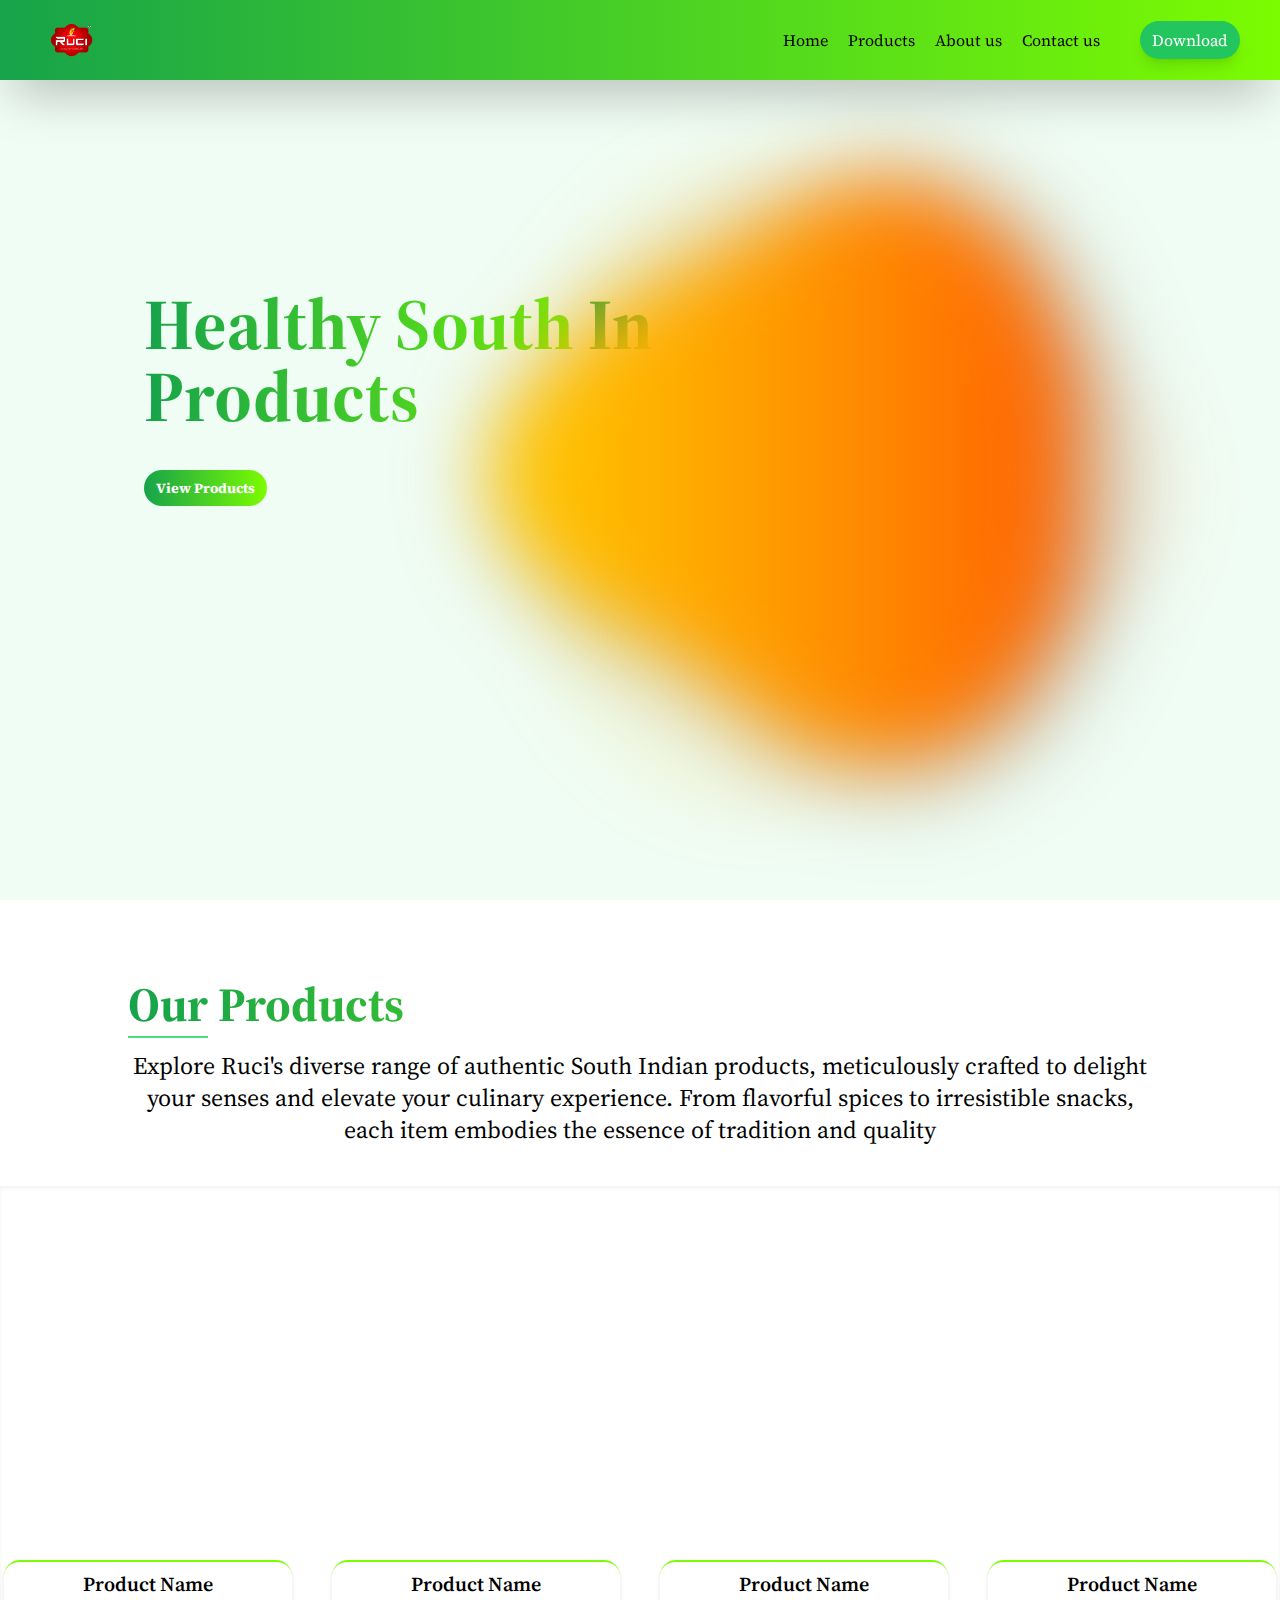
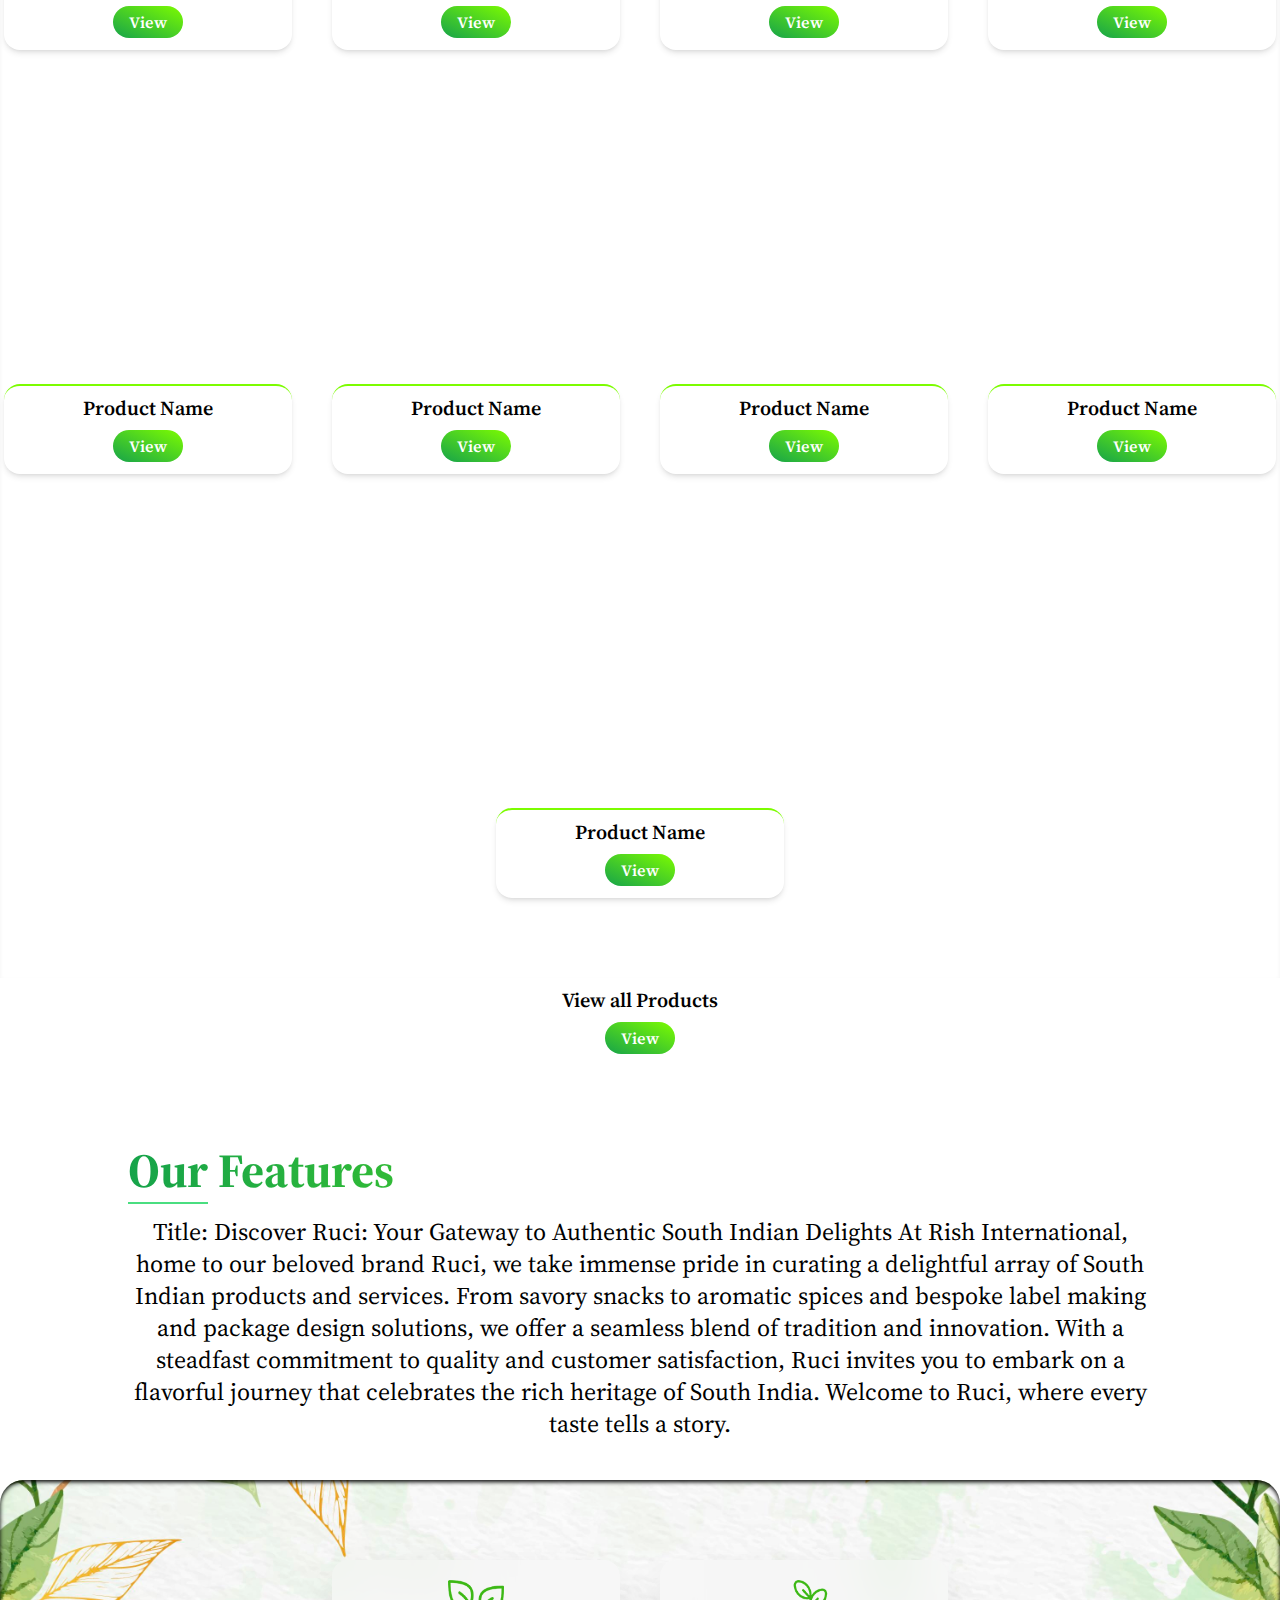
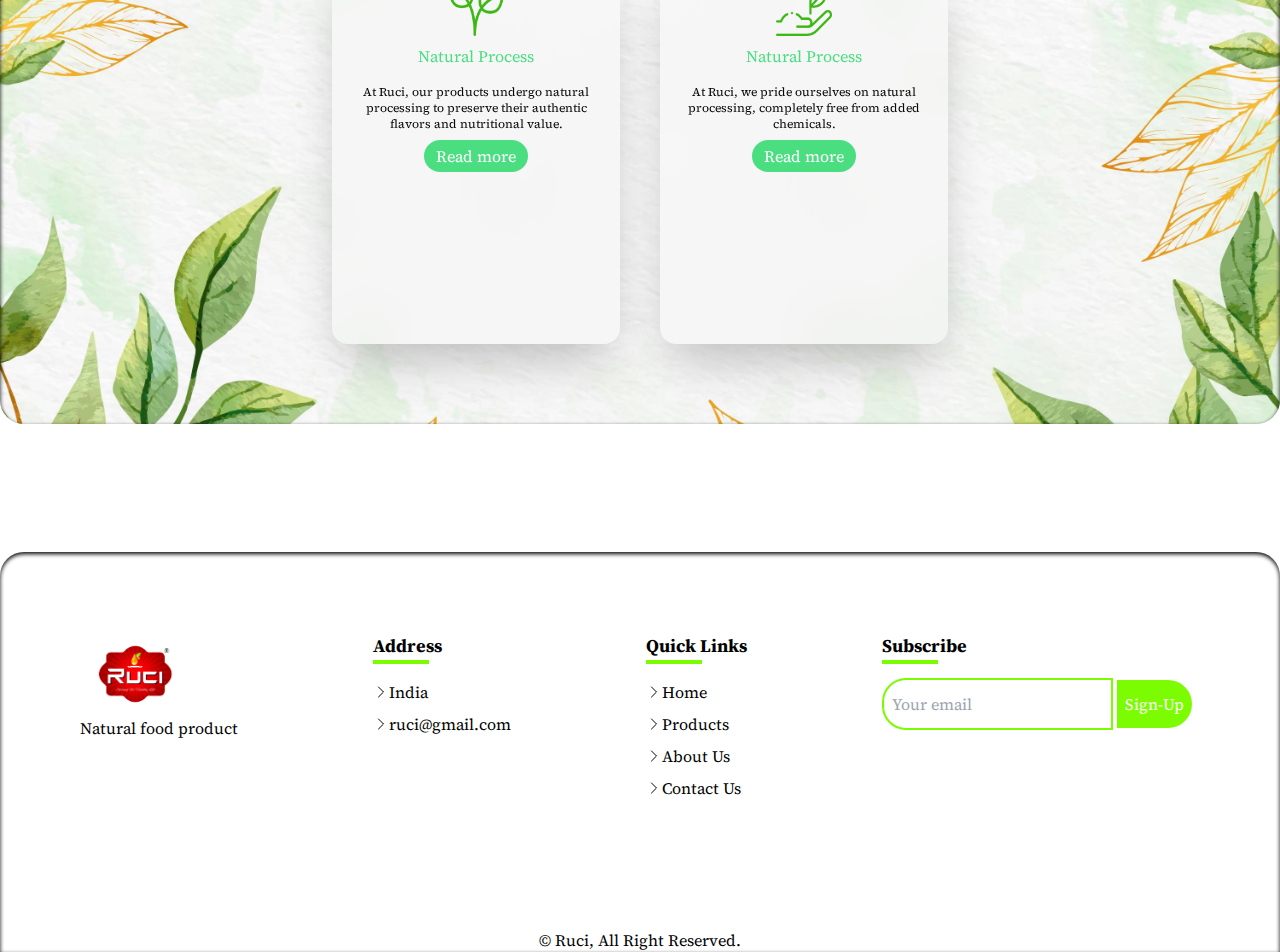
==== src/index.html @ cf1a891b "first commit" ====
<!DOCTYPE html>
<html lang="en">

<head>
    <meta charset="UTF-8">
    <meta http-equiv="X-UA-Compatible" content="IE=edge">
    <meta name="viewport" content="width=device-width, initial-scale=1.0">
    <title>Ruci</title>  
    <style>
        .bg-parallax {
            background-image: url('../img/nat.jpg'); /* Replace with your image path */
            background-attachment: fixed;
            background-position: center;
            background-repeat: no-repeat;
            background-size: cover;
        }
        </style>
    <link rel="stylesheet" href="./css/style.css">

<link rel="preconnect" href="https://fonts.googleapis.com">
<link rel="preconnect" href="https://fonts.gstatic.com" crossorigin>
<link href="https://fonts.googleapis.com/css2?family=Source+Serif+4:ital,opsz,wght@0,8..60,200..900;1,8..60,200..900&display=swap" rel="stylesheet">

  
        
</head>

<body style="font-family: 'Source Serif 4', serif;">
   
    <header class="relative bg-green-50 h-[50vh] lg:h-screen">
        <div class="relative overflow-hidden h-[50vh] lg:h-screen">

            <img class="absolute  h-[30vh] lg:h-[85vh] z-10 blur-2xl  right-[10vh] lg:right-24 bottom-28 md:bottom-10 animate-spin-slow"
                src="../img/a2.png" alt="">
            <img class="absolute hidden  h-[14vh] lg:h-[85vh] z-10  drop-shadow-md shadow-black right-[20vh] lg:right-24 bottom-44 md:bottom-10 "
                src="../img/p2.png" alt="">
          


            <div id="header"
                class="fixed bg-gradient-to-l to-green-600 from-customBlue   top-0 left-0  w-full  z-10 shadow-2xl  ">



                <nav class=" px-10   py-4 flex">
                    <div>
                        <a href="#"><img class="w-16" src="../img/logo.png" alt="RUCI"></a>
                    </div>
                    <div class="ml-auto pt-3 flex gap-10">
                        <div class="hidden  lg:block">
                            <ul  class="flex gap-5">

                                <li
                                    class="hover:text-secondaryc hover:border-b-2 pb-2 hover:transition-transform hover:easy-in-out hover:border-secondaryc ">
                                    <a href="index.html">Home</a>
                                </li>
                                <li
                                    class="hover:text-secondaryc hover:border-b-2 pb-2 hover:transition-transform hover:easy-in-out hover:border-secondaryc ">
                                    <a href="product.html">Products</a>
                                </li>
                                <li
                                    class="hover:text-secondaryc hover:border-b-2 pb-2 hover:transition-transform hover:easy-in-out hover:border-secondaryc ">
                                    <a href="about.html">About us</a>
                                </li>
                                <li
                                    class="hover:text-secondaryc hover:border-b-2 pb-2 hover:transition-transform hover:easy-in-out hover:border-secondaryc ">
                                    <a href="#">Contact us</a>
                                </li>
                            </ul>
                        </div>


                        <div class="hidden  lg:block">
                            <a class="px-3 py-2 bg-green-500 rounded-3xl shadow-lg text-white " href="#">Download</a>
                        </div>

                        <div id="menu-bar" class="text-black ml-auto  pr-1 font-bold  hover:text-white lg:hidden">
                            <svg xmlns="http://www.w3.org/2000/svg" fill="none" viewBox="0 0 24 24" stroke-width="1.5"
                                stroke="currentColor" class="w-9 h-9">
                                <path stroke-linecap="round" stroke-linejoin="round"
                                    d="M3.75 6.75h16.5M3.75 12h16.5m-16.5 5.25h16.5" />
                            </svg>
                        </div>
                    </div>
                </nav>

                <nav class="">

                    <div id="mobil-menu" class=" backdrop-blur-xl bg-transparent border-customBlue    transform translate-x-full opacity-0 transition ease-out duration-500 z-50 
                     shadow-lg rounded-tl-3xl shadow-black bottom-0 w-2/3 hidden h-[100vh] fixed text-4xl text-black top-0 right-0">


                        <div class="bg-transparent backdrop-blur-xl absolute top-0  w-full h-20 rounded-tl-3xl "></div>


                        <div class="flex">
                            <ul class="gap-7 flex px-10 py-10 mt-12 text-lg flex-col">

                                <li><a href="index.html"
                                        class="hover:text-secondaryc flex  hover:border-b-2 border-secondaryc ">
                                        <span> <svg xmlns="http://www.w3.org/2000/svg" fill="none" viewBox="0 0 24 24"
                                                stroke-width="1.5" stroke="currentColor" class="w-4 h-5 mr-1 mt-1">
                                                <path stroke-linecap="round" stroke-linejoin="round"
                                                    d="m8.25 4.5 7.5 7.5-7.5 7.5" />
                                            </svg>
                                        </span> Home</a></li>
                                <li><a href="product.html"
                                        class="hover:text-secondaryc flex  hover:border-b-2 border-secondaryc ">
                                        <span> <svg xmlns="http://www.w3.org/2000/svg" fill="none" viewBox="0 0 24 24"
                                                stroke-width="1.5" stroke="currentColor" class="w-4 h-5 mr-1 mt-1">
                                                <path stroke-linecap="round" stroke-linejoin="round"
                                                    d="m8.25 4.5 7.5 7.5-7.5 7.5" />
                                            </svg>
                                        </span> Products</a></li>
                                <li><a href="about.html"
                                        class="hover:text-secondaryc flex  hover:border-b-2 border-secondaryc ">
                                        <span> <svg xmlns="http://www.w3.org/2000/svg" fill="none" viewBox="0 0 24 24"
                                                stroke-width="1.5" stroke="currentColor" class="w-4 h-5 mr-1 mt-1">
                                                <path stroke-linecap="round" stroke-linejoin="round"
                                                    d="m8.25 4.5 7.5 7.5-7.5 7.5" />
                                            </svg>
                                        </span> About</a></li>
                                <li><a href="contact.html"
                                        class="hover:text-secondaryc flex  hover:border-b-2 border-secondaryc ">
                                        <span> <svg xmlns="http://www.w3.org/2000/svg" fill="none" viewBox="0 0 24 24"
                                                stroke-width="1.5" stroke="currentColor" class="w-4 h-5 mr-1 mt-1">
                                                <path stroke-linecap="round" stroke-linejoin="round"
                                                    d="m8.25 4.5 7.5 7.5-7.5 7.5" />
                                            </svg>
                                        </span> Contact us</a></li>
                            </ul>

                        </div>
                        <div id="no-menu" class="absolute top-7 hover:text-black text-white  right-10">
                            <svg xmlns="http://www.w3.org/2000/svg" fill="none" viewBox="0 0 24 24" stroke-width="1.5"
                                stroke="currentColor" class="w-8 h-8">
                                <path stroke-linecap="round" stroke-linejoin="round" d="M6 18 18 6M6 6l12 12" />
                            </svg>

                        </div>
                    </div>
                </nav>


            </div>
            
            <div class="absolute pl-10   pb-10 lg:px-36 pt-10 lg:pt-0 top-72 lg:top-72 w-full flex flex-wrap">
                <h1
                    class="bg-gradient-to-l  to-green-600 from-customBlue text-3xl lg:text-7xl bg-clip-text text-transparent font-bold">
                    Healthy South
                    <span id="typing-text" class="text-green-600">Indian</span><br> <span> Products</span>  <br> 
                    <span class="text-white text-sm "><a class="px-3 py-2 rounded-3xl bg-gradient-to-l  to-green-600 from-customBlue" href="product.html">View Products</a>
                    </span>
                </h1>
               
                <br>
              

            </div>

        </div>
    </header>

    <main>
       
        <section class="flex items-center flex-col lg:justify-center md:justify-center  mt-20 w-full bg-white">
            <div class="flex flex-col  lg:px-32 md:px-32 px-10">
              
                <h1
                class="bg-gradient-to-l  to-green-600 from-customBlue lg:text-5xl md:text-2xl text-xl font-bold bg-clip-text text-transparent ">
                Our Products   
              </h1>

                <div  class="h-0.5 w-20 bg-green-400 mt-2"></div>
                <p  class="lg:text-center lg:text-2xl md:text-xl text-s text-justify mt-3">Explore Ruci's diverse range of authentic South Indian products, meticulously crafted to delight your senses and elevate your culinary experience. From flavorful spices to irresistible snacks, each item embodies the essence of tradition and quality</p>
            </div>  
                  
            <div class="w-full py-20 gap-5 lg:gap-10 mt-10 relative flex flex-wrap justify-center items-center bg-cover bg-center shadow-inner " >

               
                 <div class="flex flex-row gap-10 justify-center py-5 relative  w-44 h-72 lg:w-72 lg:h-96  rounded-t-2xl">
                    <img class="absolute top-0 h-48 w-auto rounded-t-2xl" src="../img/p2.png" alt="">
                    <div class="absolute bottom-0 w-full border-t-2 border-customBlue shadow-md hover:shadow-2xl rounded-2xl">
                        <div class="flex  pb-3 pt-2  flex-col items-center">
                            
                            <h2 class="text-black text-md  lg:text-xl font-semibold">Product Name</h2>
                            <a href="product_view.html" class="mt-2 px-4 py-1  bg-gradient-to-bl from-customBlue to-green-600 text-white font-semibold rounded-3xl">View</a>

                        </div>
                    </div>
                </div> 
                 <div class="flex flex-row gap-10 justify-center py-5 relative  w-44 h-72 lg:w-72 lg:h-96  rounded-t-2xl">
                    <img class="absolute top-0 h-48 w-auto rounded-t-2xl" src="../img/p2.png" alt="">
                    <div class="absolute bottom-0 w-full border-t-2 border-customBlue shadow-md hover:shadow-2xl rounded-2xl">
                        <div class="flex  pb-3 pt-2  flex-col items-center">
                            
                            <h2 class="text-black text-md  lg:text-xl font-semibold">Product Name</h2>
                            <a href="product_view.html" class="mt-2 px-4 py-1  bg-gradient-to-bl from-customBlue to-green-600 text-white font-semibold rounded-3xl">View</a>

                        </div>
                    </div>
                </div> 
                 <div class="flex flex-row gap-10 justify-center py-5 relative  w-44 h-72 lg:w-72 lg:h-96  rounded-t-2xl">
                    <img class="absolute top-0 h-48 w-auto rounded-t-2xl" src="../img/p2.png" alt="">
                    <div class="absolute bottom-0 w-full border-t-2 border-customBlue shadow-md hover:shadow-2xl rounded-2xl">
                        <div class="flex  pb-3 pt-2  flex-col items-center">
                            
                            <h2 class="text-black text-md  lg:text-xl font-semibold">Product Name</h2>
                            <a href="product_view.html" class="mt-2 px-4 py-1  bg-gradient-to-bl from-customBlue to-green-600 text-white font-semibold rounded-3xl">View</a>

                        </div>
                    </div>
                </div> 
                 <div class="flex flex-row gap-10 justify-center py-5 relative  w-44 h-72 lg:w-72 lg:h-96  rounded-t-2xl">
                    <img class="absolute top-0 h-48 w-auto rounded-t-2xl" src="../img/p2.png" alt="">
                    <div class="absolute bottom-0 w-full border-t-2 border-customBlue shadow-md hover:shadow-2xl rounded-2xl">
                        <div class="flex  pb-3 pt-2  flex-col items-center">
                            
                            <h2 class="text-black text-md  lg:text-xl font-semibold">Product Name</h2>
                            <a href="product_view.html" class="mt-2 px-4 py-1  bg-gradient-to-bl from-customBlue to-green-600 text-white font-semibold rounded-3xl">View</a>

                        </div>
                    </div>
                </div> 
                 <div class="flex flex-row gap-10 justify-center py-5 relative  w-44 h-72 lg:w-72 lg:h-96  rounded-t-2xl">
                    <img class="absolute top-0 h-48 w-auto rounded-t-2xl" src="../img/p2.png" alt="">
                    <div class="absolute bottom-0 w-full border-t-2 border-customBlue shadow-md hover:shadow-2xl rounded-2xl">
                        <div class="flex  pb-3 pt-2  flex-col items-center">
                            
                            <h2 class="text-black text-md  lg:text-xl font-semibold">Product Name</h2>
                            <a href="product_view.html" class="mt-2 px-4 py-1  bg-gradient-to-bl from-customBlue to-green-600 text-white font-semibold rounded-3xl">View</a>

                        </div>
                    </div>
                </div> 
                 <div class="flex flex-row gap-10 justify-center py-5 relative  w-44 h-72 lg:w-72 lg:h-96  rounded-t-2xl">
                    <img class="absolute top-0 h-48 w-auto rounded-t-2xl" src="../img/p2.png" alt="">
                    <div class="absolute bottom-0 w-full border-t-2 border-customBlue shadow-md hover:shadow-2xl rounded-2xl">
                        <div class="flex  pb-3 pt-2  flex-col items-center">
                            
                            <h2 class="text-black text-md  lg:text-xl font-semibold">Product Name</h2>
                            <a href="product_view.html" class="mt-2 px-4 py-1  bg-gradient-to-bl from-customBlue to-green-600 text-white font-semibold rounded-3xl">View</a>

                        </div>
                    </div>
                </div> 
                 <div class="flex flex-row gap-10 justify-center py-5 relative  w-44 h-72 lg:w-72 lg:h-96  rounded-t-2xl">
                    <img class="absolute top-0 h-48 w-auto rounded-t-2xl" src="../img/p2.png" alt="">
                    <div class="absolute bottom-0 w-full border-t-2 border-customBlue shadow-md hover:shadow-2xl rounded-2xl">
                        <div class="flex  pb-3 pt-2  flex-col items-center">
                            
                            <h2 class="text-black text-md  lg:text-xl font-semibold">Product Name</h2>
                            <a href="product_view.html" class="mt-2 px-4 py-1  bg-gradient-to-bl from-customBlue to-green-600 text-white font-semibold rounded-3xl">View</a>

                        </div>
                    </div>
                </div> 
                 <div class="flex flex-row gap-10 justify-center py-5 relative  w-44 h-72 lg:w-72 lg:h-96  rounded-t-2xl">
                    <img class="absolute top-0 h-48 w-auto rounded-t-2xl" src="../img/p2.png" alt="">
                    <div class="absolute bottom-0 w-full border-t-2 border-customBlue shadow-md hover:shadow-2xl rounded-2xl">
                        <div class="flex  pb-3 pt-2  flex-col items-center">
                            
                            <h2 class="text-black text-md  lg:text-xl font-semibold">Product Name</h2>
                            <a href="product_view.html" class="mt-2 px-4 py-1  bg-gradient-to-bl from-customBlue to-green-600 text-white font-semibold rounded-3xl">View</a>

                        </div>
                    </div>
                </div> 
                 <div class="flex flex-row gap-10 justify-center py-5 relative  w-44 h-72 lg:w-72 lg:h-96  rounded-t-2xl">
                    <img class="absolute top-0 h-48 w-auto rounded-t-2xl" src="../img/p2.png" alt="">
                    <div class="absolute bottom-0 w-full border-t-2 border-customBlue shadow-md hover:shadow-2xl rounded-2xl">
                        <div class="flex  pb-3 pt-2  flex-col items-center">
                            
                            <h2 class="text-black text-md  lg:text-xl font-semibold">Product Name</h2>
                            <a href="product_view.html" class="mt-2 px-4 py-1  bg-gradient-to-bl from-customBlue to-green-600 text-white font-semibold rounded-3xl">View</a>

                        </div>
                    </div>
                </div> 
                
                        
                
                 
             </div>
             <div class="flex  pb-3 pt-2  flex-col items-center">
                            
                <h2 class="text-black text-md  lg:text-xl font-semibold">View all Products</h2>
                <a href="product_view.html" class="mt-2 px-4 py-1  bg-gradient-to-bl from-customBlue to-green-600 text-white font-semibold rounded-3xl">View</a>

            </div>
            
           
           
        </section>


        <section class="flex items-center flex-col lg:justify-center md:justify-center  mt-20 w-full bg-white">
            <div class="flex flex-col  lg:px-32 md:px-32 px-10">
                

                <h1
                class="bg-gradient-to-l  to-green-600 from-customBlue lg:text-5xl md:text-2xl text-xl font-bold bg-clip-text text-transparent ">
                Our Features   
              </h1>
              <div  class="h-0.5 w-20 bg-green-400 mt-2"></div>

               
                <p  class="lg:text-center lg:text-2xl md:text-xl text-s text-justify mt-3">Title: Discover Ruci: Your Gateway to Authentic South Indian Delights

                    At Rish International, home to our beloved brand Ruci, we take immense pride in curating a delightful array of South Indian products and services. From savory snacks to aromatic spices and bespoke label making and package design solutions, we offer a seamless blend of tradition and innovation. With a steadfast commitment to quality and customer satisfaction, Ruci invites you to embark on a flavorful journey that celebrates the rich heritage of South India. Welcome to Ruci, where every taste tells a story.</p>

            </div>   
            <div class="w-full py-20 px-3 gap-10 mt-10 flex flex-wrap justify-center items-center shadow-inner rounded-3xl shadow-black bg-cover bg-center" style="background-image: url('../img/nat.jpg');">
    

                <div class="flex flex-row gap-3 justify-center py-5 px-3 w-44 h-64 lg:w-72 lg:h-96 bg-transparent backdrop-blur-xl shadow-2xl  rounded-2xl ">
                    <div class="flex gap-2 flex-col items-center">
                        <img class="h-14" src="../img/icon-1.png" alt="">
                        <h1 class="text-green-400">Natural Process</h1>
                        <h1 class="text-black mt-2 text-center text-xs">At Ruci, our products undergo natural processing to preserve their authentic flavors and nutritional value.</h1>
                        <a class="py-1 px-3 text-white bg-green-400 rounded-2xl mb-5" href="about.html">Read more</a>
                    </div>
                </div>
                <div class="flex flex-row gap-3 justify-center py-5 px-3 w-44 h-64 lg:w-72 lg:h-96 bg-transparent backdrop-blur-xl shadow-2xl  rounded-2xl ">
                    <div class="flex gap-2 flex-col items-center">
                        <img class="h-14" src="../img/icon-2.png" alt="">
                        <h1 class="text-green-400">Natural Process</h1>
                        <h1 class="text-black mt-2 text-center text-xs"> At Ruci, we pride ourselves on natural processing, completely free from added chemicals. </h1>
                        <a class="py-1 px-3 text-white bg-green-400 rounded-2xl mb-5" href="about.html">Read more</a>
                    </div>
                </div>
            </div>
        </section>
        


<!--         
<section  class="mt-20 ">
    <div class="h-40 bg-transparent shadow-inner rounded-3xl shadow-black flex  items-center bg-fixed bg-parallax">
       
    </div>
</section> -->


    </main>


        <footer class="bg-white  mt-32 rounded-t-3xl  pt-20 shadow-inner shadow-black  text-black">
         <div class="flex flex-col sm:flex-row gap-5 w-full justify-between px-5 pb-14 lg:px-20 lg:pb-32">
             <!-- First Column -->
             <div  class="flex flex-col">
                <a href="index.html#home"><img src="../img/logo.png" alt="" class="w-28 "></a> 
                 <p>Natural food product</p>
                 <div class="d-flex pt-2">
                     <a class="btn btn-square btn-outline-light rounded-circle me-1" href=""><i class="fab fa-twitter"></i></a>
                     <a class="btn btn-square btn-outline-light rounded-circle me-1" href=""><i class="fab fa-facebook-f"></i></a>
                     <a class="btn btn-square btn-outline-light rounded-circle me-1" href=""><i class="fab fa-youtube"></i></a>
                     <a class="btn btn-square btn-outline-light rounded-circle me-0" href=""><i class="fab fa-linkedin-in"></i></a>
                 </div>
             </div>
     
             <!-- Second Column -->
             <div  class="flex flex-col">
                 <p class=" font-bold text-lg" >Address 
                     <div class="w-14 h-1 mb-2 bg-secondaryc"></div>
                 </p>
                 <div class="group mt-2">
                     <a class="btn btn-link flex  group-hover:transition group-hover:translate-x-3 group-hover:text-secondaryc   " href="">  <span class=" group-hover:text-secondaryc  " ><svg xmlns="http://www.w3.org/2000/svg" fill="none" viewBox="0 0 24 24" stroke-width="1.5" stroke="currentColor" class="w-4 mt-1 h-4">
                         <path stroke-linecap="round" stroke-linejoin="round" d="m8.25 4.5 7.5 7.5-7.5 7.5" />
                     </svg> </span>India
                     </a>
                 </div>
                 <div class="group mt-2">
                     <a class="btn btn-link flex  group-hover:transition group-hover:translate-x-3 group-hover:text-secondaryc   " href="">  <span class=" group-hover:text-secondaryc  " ><svg xmlns="http://www.w3.org/2000/svg" fill="none" viewBox="0 0 24 24" stroke-width="1.5" stroke="currentColor" class="w-4 mt-1 h-4">
                         <path stroke-linecap="round" stroke-linejoin="round" d="m8.25 4.5 7.5 7.5-7.5 7.5" />
                     </svg> </span>ruci@gmail.com
                     </a>
                 </div>
 
             </div>
     
             <!-- Third Column -->
             <div  class="flex flex-col ">
                 <p class=" font-bold text-lg " >Quick Links
                     <div class="w-14 h-1 mb-2 bg-secondaryc "></div>
                 </p>
 
                 <div class="group mt-2">
                     <a class="btn btn-link flex  group-hover:transition group-hover:translate-x-3 group-hover:text-secondaryc   " href="index.html">  <span class=" group-hover:text-secondaryc  " ><svg xmlns="http://www.w3.org/2000/svg" fill="none" viewBox="0 0 24 24" stroke-width="1.5" stroke="currentColor" class="w-4 mt-1 h-4">
                         <path stroke-linecap="round" stroke-linejoin="round" d="m8.25 4.5 7.5 7.5-7.5 7.5" />
                     </svg> </span> Home
                     </a>
                 </div>
                 <div class="group mt-2">
                     <a class="btn btn-link flex  group-hover:transition group-hover:translate-x-3 group-hover:text-secondaryc   " href="product.html">  <span class=" group-hover:text-secondaryc  " ><svg xmlns="http://www.w3.org/2000/svg" fill="none" viewBox="0 0 24 24" stroke-width="1.5" stroke="currentColor" class="w-4 mt-1 h-4">
                         <path stroke-linecap="round" stroke-linejoin="round" d="m8.25 4.5 7.5 7.5-7.5 7.5" />
                     </svg> </span> Products
                     </a>
                 </div>
                 <div class="group mt-2">
                     <a class="btn btn-link flex  group-hover:transition group-hover:translate-x-3 group-hover:text-secondaryc   " href="about.html">  <span class=" group-hover:text-secondaryc  " ><svg xmlns="http://www.w3.org/2000/svg" fill="none" viewBox="0 0 24 24" stroke-width="1.5" stroke="currentColor" class="w-4 mt-1 h-4">
                         <path stroke-linecap="round" stroke-linejoin="round" d="m8.25 4.5 7.5 7.5-7.5 7.5" />
                     </svg> </span> About Us
                     </a>
                 </div>
                 <div class="group mt-2">
                     <a class="btn btn-link flex  group-hover:transition group-hover:translate-x-3 group-hover:text-secondaryc   " href="contact.html">  <span class=" group-hover:text-secondaryc  " ><svg xmlns="http://www.w3.org/2000/svg" fill="none" viewBox="0 0 24 24" stroke-width="1.5" stroke="currentColor" class="w-4 mt-1 h-4">
                         <path stroke-linecap="round" stroke-linejoin="round" d="m8.25 4.5 7.5 7.5-7.5 7.5" />
                     </svg> </span> Contact Us
                     </a>
                 </div>
                 
                 
 
             </div>
     
             <!-- Fourth Column -->
             <div class="flex flex-col">
                 <p class=" font-bold text-lg " >Subscribe
                     <div class="w-14 h-1 mb-2 bg-secondaryc "></div>
                 </p>
                 <p class="  text-lg" > </p>
                 <div class="position-relative mx-auto" style="max-width: 400px;">
                     <input class="form-control bg-transparent w-100 py-3 px-2 border-secondaryc border-2 focus-visible:border-secondaryc rounded-l-3xl" type="text" placeholder="Your email">
                     <button type="button" class=" bg-secondaryc px-2 py-3 text-white position-absolute top-0 end-0 mt-2 me-2 rounded-r-3xl">Sign-Up</button>
                 </div>
             </div>
         </div>
         <!-- Copyright Section -->
         <div  class="container-fluid">
             <div class="container">
                 <div class="row">
                     <div class="col-md-6 text-center text-md-start  mb-md-0">
                         &copy; <a href="#">Ruci</a>, All Right Reserved.
                     </div>
                 </div>
             </div>
         </div>
 
        </footer>
        

     


    <script>
        function startTypingAnimation() {
            const textElement = document.getElementById('typing-text');
            const text = textElement.innerText;
            textElement.innerText = '';

            let i = 0;
            function typeWriter() {
                if (i < text.length) {
                    textElement.innerHTML += text.charAt(i);
                    i++;
                    setTimeout(typeWriter, 500);
                }
            }

            typeWriter();
        }

        startTypingAnimation();

        setInterval(startTypingAnimation, 10000);
    </script>

    <script src="./js/main.js"></script>
</body>

</html>
---- src/css/style.css ----
/*
! tailwindcss v3.4.1 | MIT License | https://tailwindcss.com
*/

/*
1. Prevent padding and border from affecting element width. (https://github.com/mozdevs/cssremedy/issues/4)
2. Allow adding a border to an element by just adding a border-width. (https://github.com/tailwindcss/tailwindcss/pull/116)
*/

*,
::before,
::after {
  box-sizing: border-box;
  /* 1 */
  border-width: 0;
  /* 2 */
  border-style: solid;
  /* 2 */
  border-color: #e5e7eb;
  /* 2 */
}

::before,
::after {
  --tw-content: '';
}

/*
1. Use a consistent sensible line-height in all browsers.
2. Prevent adjustments of font size after orientation changes in iOS.
3. Use a more readable tab size.
4. Use the user's configured `sans` font-family by default.
5. Use the user's configured `sans` font-feature-settings by default.
6. Use the user's configured `sans` font-variation-settings by default.
7. Disable tap highlights on iOS
*/

html,
:host {
  line-height: 1.5;
  /* 1 */
  -webkit-text-size-adjust: 100%;
  /* 2 */
  -moz-tab-size: 4;
  /* 3 */
  -o-tab-size: 4;
     tab-size: 4;
  /* 3 */
  font-family: ui-sans-serif, system-ui, sans-serif, "Apple Color Emoji", "Segoe UI Emoji", "Segoe UI Symbol", "Noto Color Emoji";
  /* 4 */
  font-feature-settings: normal;
  /* 5 */
  font-variation-settings: normal;
  /* 6 */
  -webkit-tap-highlight-color: transparent;
  /* 7 */
}

/*
1. Remove the margin in all browsers.
2. Inherit line-height from `html` so users can set them as a class directly on the `html` element.
*/

body {
  margin: 0;
  /* 1 */
  line-height: inherit;
  /* 2 */
}

/*
1. Add the correct height in Firefox.
2. Correct the inheritance of border color in Firefox. (https://bugzilla.mozilla.org/show_bug.cgi?id=190655)
3. Ensure horizontal rules are visible by default.
*/

hr {
  height: 0;
  /* 1 */
  color: inherit;
  /* 2 */
  border-top-width: 1px;
  /* 3 */
}

/*
Add the correct text decoration in Chrome, Edge, and Safari.
*/

abbr:where([title]) {
  -webkit-text-decoration: underline dotted;
          text-decoration: underline dotted;
}

/*
Remove the default font size and weight for headings.
*/

h1,
h2,
h3,
h4,
h5,
h6 {
  font-size: inherit;
  font-weight: inherit;
}

/*
Reset links to optimize for opt-in styling instead of opt-out.
*/

a {
  color: inherit;
  text-decoration: inherit;
}

/*
Add the correct font weight in Edge and Safari.
*/

b,
strong {
  font-weight: bolder;
}

/*
1. Use the user's configured `mono` font-family by default.
2. Use the user's configured `mono` font-feature-settings by default.
3. Use the user's configured `mono` font-variation-settings by default.
4. Correct the odd `em` font sizing in all browsers.
*/

code,
kbd,
samp,
pre {
  font-family: ui-monospace, SFMono-Regular, Menlo, Monaco, Consolas, "Liberation Mono", "Courier New", monospace;
  /* 1 */
  font-feature-settings: normal;
  /* 2 */
  font-variation-settings: normal;
  /* 3 */
  font-size: 1em;
  /* 4 */
}

/*
Add the correct font size in all browsers.
*/

small {
  font-size: 80%;
}

/*
Prevent `sub` and `sup` elements from affecting the line height in all browsers.
*/

sub,
sup {
  font-size: 75%;
  line-height: 0;
  position: relative;
  vertical-align: baseline;
}

sub {
  bottom: -0.25em;
}

sup {
  top: -0.5em;
}

/*
1. Remove text indentation from table contents in Chrome and Safari. (https://bugs.chromium.org/p/chromium/issues/detail?id=999088, https://bugs.webkit.org/show_bug.cgi?id=201297)
2. Correct table border color inheritance in all Chrome and Safari. (https://bugs.chromium.org/p/chromium/issues/detail?id=935729, https://bugs.webkit.org/show_bug.cgi?id=195016)
3. Remove gaps between table borders by default.
*/

table {
  text-indent: 0;
  /* 1 */
  border-color: inherit;
  /* 2 */
  border-collapse: collapse;
  /* 3 */
}

/*
1. Change the font styles in all browsers.
2. Remove the margin in Firefox and Safari.
3. Remove default padding in all browsers.
*/

button,
input,
optgroup,
select,
textarea {
  font-family: inherit;
  /* 1 */
  font-feature-settings: inherit;
  /* 1 */
  font-variation-settings: inherit;
  /* 1 */
  font-size: 100%;
  /* 1 */
  font-weight: inherit;
  /* 1 */
  line-height: inherit;
  /* 1 */
  color: inherit;
  /* 1 */
  margin: 0;
  /* 2 */
  padding: 0;
  /* 3 */
}

/*
Remove the inheritance of text transform in Edge and Firefox.
*/

button,
select {
  text-transform: none;
}

/*
1. Correct the inability to style clickable types in iOS and Safari.
2. Remove default button styles.
*/

button,
[type='button'],
[type='reset'],
[type='submit'] {
  -webkit-appearance: button;
  /* 1 */
  background-color: transparent;
  /* 2 */
  background-image: none;
  /* 2 */
}

/*
Use the modern Firefox focus style for all focusable elements.
*/

:-moz-focusring {
  outline: auto;
}

/*
Remove the additional `:invalid` styles in Firefox. (https://github.com/mozilla/gecko-dev/blob/2f9eacd9d3d995c937b4251a5557d95d494c9be1/layout/style/res/forms.css#L728-L737)
*/

:-moz-ui-invalid {
  box-shadow: none;
}

/*
Add the correct vertical alignment in Chrome and Firefox.
*/

progress {
  vertical-align: baseline;
}

/*
Correct the cursor style of increment and decrement buttons in Safari.
*/

::-webkit-inner-spin-button,
::-webkit-outer-spin-button {
  height: auto;
}

/*
1. Correct the odd appearance in Chrome and Safari.
2. Correct the outline style in Safari.
*/

[type='search'] {
  -webkit-appearance: textfield;
  /* 1 */
  outline-offset: -2px;
  /* 2 */
}

/*
Remove the inner padding in Chrome and Safari on macOS.
*/

::-webkit-search-decoration {
  -webkit-appearance: none;
}

/*
1. Correct the inability to style clickable types in iOS and Safari.
2. Change font properties to `inherit` in Safari.
*/

::-webkit-file-upload-button {
  -webkit-appearance: button;
  /* 1 */
  font: inherit;
  /* 2 */
}

/*
Add the correct display in Chrome and Safari.
*/

summary {
  display: list-item;
}

/*
Removes the default spacing and border for appropriate elements.
*/

blockquote,
dl,
dd,
h1,
h2,
h3,
h4,
h5,
h6,
hr,
figure,
p,
pre {
  margin: 0;
}

fieldset {
  margin: 0;
  padding: 0;
}

legend {
  padding: 0;
}

ol,
ul,
menu {
  list-style: none;
  margin: 0;
  padding: 0;
}

/*
Reset default styling for dialogs.
*/

dialog {
  padding: 0;
}

/*
Prevent resizing textareas horizontally by default.
*/

textarea {
  resize: vertical;
}

/*
1. Reset the default placeholder opacity in Firefox. (https://github.com/tailwindlabs/tailwindcss/issues/3300)
2. Set the default placeholder color to the user's configured gray 400 color.
*/

input::-moz-placeholder, textarea::-moz-placeholder {
  opacity: 1;
  /* 1 */
  color: #9ca3af;
  /* 2 */
}

input::placeholder,
textarea::placeholder {
  opacity: 1;
  /* 1 */
  color: #9ca3af;
  /* 2 */
}

/*
Set the default cursor for buttons.
*/

button,
[role="button"] {
  cursor: pointer;
}

/*
Make sure disabled buttons don't get the pointer cursor.
*/

:disabled {
  cursor: default;
}

/*
1. Make replaced elements `display: block` by default. (https://github.com/mozdevs/cssremedy/issues/14)
2. Add `vertical-align: middle` to align replaced elements more sensibly by default. (https://github.com/jensimmons/cssremedy/issues/14#issuecomment-634934210)
   This can trigger a poorly considered lint error in some tools but is included by design.
*/

img,
svg,
video,
canvas,
audio,
iframe,
embed,
object {
  display: block;
  /* 1 */
  vertical-align: middle;
  /* 2 */
}

/*
Constrain images and videos to the parent width and preserve their intrinsic aspect ratio. (https://github.com/mozdevs/cssremedy/issues/14)
*/

img,
video {
  max-width: 100%;
  height: auto;
}

/* Make elements with the HTML hidden attribute stay hidden by default */

[hidden] {
  display: none;
}

*, ::before, ::after {
  --tw-border-spacing-x: 0;
  --tw-border-spacing-y: 0;
  --tw-translate-x: 0;
  --tw-translate-y: 0;
  --tw-rotate: 0;
  --tw-skew-x: 0;
  --tw-skew-y: 0;
  --tw-scale-x: 1;
  --tw-scale-y: 1;
  --tw-pan-x:  ;
  --tw-pan-y:  ;
  --tw-pinch-zoom:  ;
  --tw-scroll-snap-strictness: proximity;
  --tw-gradient-from-position:  ;
  --tw-gradient-via-position:  ;
  --tw-gradient-to-position:  ;
  --tw-ordinal:  ;
  --tw-slashed-zero:  ;
  --tw-numeric-figure:  ;
  --tw-numeric-spacing:  ;
  --tw-numeric-fraction:  ;
  --tw-ring-inset:  ;
  --tw-ring-offset-width: 0px;
  --tw-ring-offset-color: #fff;
  --tw-ring-color: rgb(59 130 246 / 0.5);
  --tw-ring-offset-shadow: 0 0 #0000;
  --tw-ring-shadow: 0 0 #0000;
  --tw-shadow: 0 0 #0000;
  --tw-shadow-colored: 0 0 #0000;
  --tw-blur:  ;
  --tw-brightness:  ;
  --tw-contrast:  ;
  --tw-grayscale:  ;
  --tw-hue-rotate:  ;
  --tw-invert:  ;
  --tw-saturate:  ;
  --tw-sepia:  ;
  --tw-drop-shadow:  ;
  --tw-backdrop-blur:  ;
  --tw-backdrop-brightness:  ;
  --tw-backdrop-contrast:  ;
  --tw-backdrop-grayscale:  ;
  --tw-backdrop-hue-rotate:  ;
  --tw-backdrop-invert:  ;
  --tw-backdrop-opacity:  ;
  --tw-backdrop-saturate:  ;
  --tw-backdrop-sepia:  ;
}

::backdrop {
  --tw-border-spacing-x: 0;
  --tw-border-spacing-y: 0;
  --tw-translate-x: 0;
  --tw-translate-y: 0;
  --tw-rotate: 0;
  --tw-skew-x: 0;
  --tw-skew-y: 0;
  --tw-scale-x: 1;
  --tw-scale-y: 1;
  --tw-pan-x:  ;
  --tw-pan-y:  ;
  --tw-pinch-zoom:  ;
  --tw-scroll-snap-strictness: proximity;
  --tw-gradient-from-position:  ;
  --tw-gradient-via-position:  ;
  --tw-gradient-to-position:  ;
  --tw-ordinal:  ;
  --tw-slashed-zero:  ;
  --tw-numeric-figure:  ;
  --tw-numeric-spacing:  ;
  --tw-numeric-fraction:  ;
  --tw-ring-inset:  ;
  --tw-ring-offset-width: 0px;
  --tw-ring-offset-color: #fff;
  --tw-ring-color: rgb(59 130 246 / 0.5);
  --tw-ring-offset-shadow: 0 0 #0000;
  --tw-ring-shadow: 0 0 #0000;
  --tw-shadow: 0 0 #0000;
  --tw-shadow-colored: 0 0 #0000;
  --tw-blur:  ;
  --tw-brightness:  ;
  --tw-contrast:  ;
  --tw-grayscale:  ;
  --tw-hue-rotate:  ;
  --tw-invert:  ;
  --tw-saturate:  ;
  --tw-sepia:  ;
  --tw-drop-shadow:  ;
  --tw-backdrop-blur:  ;
  --tw-backdrop-brightness:  ;
  --tw-backdrop-contrast:  ;
  --tw-backdrop-grayscale:  ;
  --tw-backdrop-hue-rotate:  ;
  --tw-backdrop-invert:  ;
  --tw-backdrop-opacity:  ;
  --tw-backdrop-saturate:  ;
  --tw-backdrop-sepia:  ;
}

.container {
  width: 100%;
}

@media (min-width: 640px) {
  .container {
    max-width: 640px;
  }
}

@media (min-width: 768px) {
  .container {
    max-width: 768px;
  }
}

@media (min-width: 1024px) {
  .container {
    max-width: 1024px;
  }
}

@media (min-width: 1280px) {
  .container {
    max-width: 1280px;
  }
}

@media (min-width: 1536px) {
  .container {
    max-width: 1536px;
  }
}

.fixed {
  position: fixed;
}

.absolute {
  position: absolute;
}

.relative {
  position: relative;
}

.bottom-0 {
  bottom: 0px;
}

.bottom-28 {
  bottom: 7rem;
}

.bottom-44 {
  bottom: 11rem;
}

.end-0 {
  inset-inline-end: 0px;
}

.left-0 {
  left: 0px;
}

.right-0 {
  right: 0px;
}

.right-10 {
  right: 2.5rem;
}

.right-\[10vh\] {
  right: 10vh;
}

.right-\[20vh\] {
  right: 20vh;
}

.right-\[4vh\] {
  right: 4vh;
}

.top-0 {
  top: 0px;
}

.top-20 {
  top: 5rem;
}

.top-7 {
  top: 1.75rem;
}

.top-72 {
  top: 18rem;
}

.z-10 {
  z-index: 10;
}

.z-50 {
  z-index: 50;
}

.mx-auto {
  margin-left: auto;
  margin-right: auto;
}

.my-8 {
  margin-top: 2rem;
  margin-bottom: 2rem;
}

.mb-2 {
  margin-bottom: 0.5rem;
}

.mb-3 {
  margin-bottom: 0.75rem;
}

.mb-4 {
  margin-bottom: 1rem;
}

.mb-5 {
  margin-bottom: 1.25rem;
}

.mb-8 {
  margin-bottom: 2rem;
}

.me-0 {
  margin-inline-end: 0px;
}

.me-1 {
  margin-inline-end: 0.25rem;
}

.me-2 {
  margin-inline-end: 0.5rem;
}

.ml-5 {
  margin-left: 1.25rem;
}

.ml-auto {
  margin-left: auto;
}

.mr-1 {
  margin-right: 0.25rem;
}

.mt-1 {
  margin-top: 0.25rem;
}

.mt-10 {
  margin-top: 2.5rem;
}

.mt-12 {
  margin-top: 3rem;
}

.mt-2 {
  margin-top: 0.5rem;
}

.mt-20 {
  margin-top: 5rem;
}

.mt-3 {
  margin-top: 0.75rem;
}

.mt-32 {
  margin-top: 8rem;
}

.block {
  display: block;
}

.flex {
  display: flex;
}

.grid {
  display: grid;
}

.hidden {
  display: none;
}

.h-0 {
  height: 0px;
}

.h-0\.5 {
  height: 0.125rem;
}

.h-1 {
  height: 0.25rem;
}

.h-14 {
  height: 3.5rem;
}

.h-20 {
  height: 5rem;
}

.h-32 {
  height: 8rem;
}

.h-36 {
  height: 9rem;
}

.h-4 {
  height: 1rem;
}

.h-40 {
  height: 10rem;
}

.h-48 {
  height: 12rem;
}

.h-5 {
  height: 1.25rem;
}

.h-52 {
  height: 13rem;
}

.h-60 {
  height: 15rem;
}

.h-64 {
  height: 16rem;
}

.h-72 {
  height: 18rem;
}

.h-8 {
  height: 2rem;
}

.h-9 {
  height: 2.25rem;
}

.h-\[100vh\] {
  height: 100vh;
}

.h-\[14vh\] {
  height: 14vh;
}

.h-\[25vh\] {
  height: 25vh;
}

.h-\[30vh\] {
  height: 30vh;
}

.h-\[40vh\] {
  height: 40vh;
}

.h-\[50vh\] {
  height: 50vh;
}

.h-auto {
  height: auto;
}

.h-full {
  height: 100%;
}

.w-14 {
  width: 3.5rem;
}

.w-16 {
  width: 4rem;
}

.w-2\/3 {
  width: 66.666667%;
}

.w-20 {
  width: 5rem;
}

.w-28 {
  width: 7rem;
}

.w-4 {
  width: 1rem;
}

.w-40 {
  width: 10rem;
}

.w-44 {
  width: 11rem;
}

.w-48 {
  width: 12rem;
}

.w-72 {
  width: 18rem;
}

.w-8 {
  width: 2rem;
}

.w-9 {
  width: 2.25rem;
}

.w-auto {
  width: auto;
}

.w-full {
  width: 100%;
}

.max-w-4xl {
  max-width: 56rem;
}

.max-w-md {
  max-width: 28rem;
}

.translate-x-full {
  --tw-translate-x: 100%;
  transform: translate(var(--tw-translate-x), var(--tw-translate-y)) rotate(var(--tw-rotate)) skewX(var(--tw-skew-x)) skewY(var(--tw-skew-y)) scaleX(var(--tw-scale-x)) scaleY(var(--tw-scale-y));
}

.transform {
  transform: translate(var(--tw-translate-x), var(--tw-translate-y)) rotate(var(--tw-rotate)) skewX(var(--tw-skew-x)) skewY(var(--tw-skew-y)) scaleX(var(--tw-scale-x)) scaleY(var(--tw-scale-y));
}

@keyframes spin {
  to {
    transform: rotate(360deg);
  }
}

.animate-spin-slow {
  animation: spin 50s linear infinite;
}

.list-disc {
  list-style-type: disc;
}

.grid-cols-1 {
  grid-template-columns: repeat(1, minmax(0, 1fr));
}

.flex-row {
  flex-direction: row;
}

.flex-col {
  flex-direction: column;
}

.flex-wrap {
  flex-wrap: wrap;
}

.items-center {
  align-items: center;
}

.justify-center {
  justify-content: center;
}

.justify-between {
  justify-content: space-between;
}

.gap-10 {
  gap: 2.5rem;
}

.gap-2 {
  gap: 0.5rem;
}

.gap-3 {
  gap: 0.75rem;
}

.gap-4 {
  gap: 1rem;
}

.gap-5 {
  gap: 1.25rem;
}

.gap-7 {
  gap: 1.75rem;
}

.overflow-hidden {
  overflow: hidden;
}

.rounded {
  border-radius: 0.25rem;
}

.rounded-2xl {
  border-radius: 1rem;
}

.rounded-3xl {
  border-radius: 1.5rem;
}

.rounded-full {
  border-radius: 9999px;
}

.rounded-md {
  border-radius: 0.375rem;
}

.rounded-b-2xl {
  border-bottom-right-radius: 1rem;
  border-bottom-left-radius: 1rem;
}

.rounded-l-3xl {
  border-top-left-radius: 1.5rem;
  border-bottom-left-radius: 1.5rem;
}

.rounded-r-3xl {
  border-top-right-radius: 1.5rem;
  border-bottom-right-radius: 1.5rem;
}

.rounded-t-2xl {
  border-top-left-radius: 1rem;
  border-top-right-radius: 1rem;
}

.rounded-t-3xl {
  border-top-left-radius: 1.5rem;
  border-top-right-radius: 1.5rem;
}

.rounded-t-xl {
  border-top-left-radius: 0.75rem;
  border-top-right-radius: 0.75rem;
}

.rounded-tl-2xl {
  border-top-left-radius: 1rem;
}

.rounded-tl-3xl {
  border-top-left-radius: 1.5rem;
}

.border {
  border-width: 1px;
}

.border-2 {
  border-width: 2px;
}

.border-t-2 {
  border-top-width: 2px;
}

.border-customBlue {
  --tw-border-opacity: 1;
  border-color: rgb(124 252 0 / var(--tw-border-opacity));
}

.border-gray-300 {
  --tw-border-opacity: 1;
  border-color: rgb(209 213 219 / var(--tw-border-opacity));
}

.border-secondaryc {
  --tw-border-opacity: 1;
  border-color: rgb(124 252 0 / var(--tw-border-opacity));
}

.border-violet-500 {
  --tw-border-opacity: 1;
  border-color: rgb(139 92 246 / var(--tw-border-opacity));
}

.bg-green-400 {
  --tw-bg-opacity: 1;
  background-color: rgb(74 222 128 / var(--tw-bg-opacity));
}

.bg-green-50 {
  --tw-bg-opacity: 1;
  background-color: rgb(240 253 244 / var(--tw-bg-opacity));
}

.bg-green-500 {
  --tw-bg-opacity: 1;
  background-color: rgb(34 197 94 / var(--tw-bg-opacity));
}

.bg-indigo-500 {
  --tw-bg-opacity: 1;
  background-color: rgb(99 102 241 / var(--tw-bg-opacity));
}

.bg-orange-300 {
  --tw-bg-opacity: 1;
  background-color: rgb(253 186 116 / var(--tw-bg-opacity));
}

.bg-orange-500 {
  --tw-bg-opacity: 1;
  background-color: rgb(249 115 22 / var(--tw-bg-opacity));
}

.bg-secondaryc {
  --tw-bg-opacity: 1;
  background-color: rgb(124 252 0 / var(--tw-bg-opacity));
}

.bg-sky-400 {
  --tw-bg-opacity: 1;
  background-color: rgb(56 189 248 / var(--tw-bg-opacity));
}

.bg-sky-50 {
  --tw-bg-opacity: 1;
  background-color: rgb(240 249 255 / var(--tw-bg-opacity));
}

.bg-transparent {
  background-color: transparent;
}

.bg-white {
  --tw-bg-opacity: 1;
  background-color: rgb(255 255 255 / var(--tw-bg-opacity));
}

.bg-green-300 {
  --tw-bg-opacity: 1;
  background-color: rgb(134 239 172 / var(--tw-bg-opacity));
}

.bg-green-600 {
  --tw-bg-opacity: 1;
  background-color: rgb(22 163 74 / var(--tw-bg-opacity));
}

.bg-gradient-to-bl {
  background-image: linear-gradient(to bottom left, var(--tw-gradient-stops));
}

.bg-gradient-to-l {
  background-image: linear-gradient(to left, var(--tw-gradient-stops));
}

.from-customBlue {
  --tw-gradient-from: #7CFC00 var(--tw-gradient-from-position);
  --tw-gradient-to: rgb(124 252 0 / 0) var(--tw-gradient-to-position);
  --tw-gradient-stops: var(--tw-gradient-from), var(--tw-gradient-to);
}

.to-green-600 {
  --tw-gradient-to: #16a34a var(--tw-gradient-to-position);
}

.to-orange-300 {
  --tw-gradient-to: #fdba74 var(--tw-gradient-to-position);
}

.to-green-300 {
  --tw-gradient-to: #86efac var(--tw-gradient-to-position);
}

.bg-cover {
  background-size: cover;
}

.bg-fixed {
  background-attachment: fixed;
}

.bg-clip-text {
  -webkit-background-clip: text;
          background-clip: text;
}

.bg-center {
  background-position: center;
}

.p-2 {
  padding: 0.5rem;
}

.p-6 {
  padding: 1.5rem;
}

.px-10 {
  padding-left: 2.5rem;
  padding-right: 2.5rem;
}

.px-2 {
  padding-left: 0.5rem;
  padding-right: 0.5rem;
}

.px-3 {
  padding-left: 0.75rem;
  padding-right: 0.75rem;
}

.px-4 {
  padding-left: 1rem;
  padding-right: 1rem;
}

.px-5 {
  padding-left: 1.25rem;
  padding-right: 1.25rem;
}

.py-1 {
  padding-top: 0.25rem;
  padding-bottom: 0.25rem;
}

.py-10 {
  padding-top: 2.5rem;
  padding-bottom: 2.5rem;
}

.py-2 {
  padding-top: 0.5rem;
  padding-bottom: 0.5rem;
}

.py-20 {
  padding-top: 5rem;
  padding-bottom: 5rem;
}

.py-3 {
  padding-top: 0.75rem;
  padding-bottom: 0.75rem;
}

.py-4 {
  padding-top: 1rem;
  padding-bottom: 1rem;
}

.py-5 {
  padding-top: 1.25rem;
  padding-bottom: 1.25rem;
}

.py-8 {
  padding-top: 2rem;
  padding-bottom: 2rem;
}

.pb-10 {
  padding-bottom: 2.5rem;
}

.pb-14 {
  padding-bottom: 3.5rem;
}

.pb-2 {
  padding-bottom: 0.5rem;
}

.pb-3 {
  padding-bottom: 0.75rem;
}

.pb-5 {
  padding-bottom: 1.25rem;
}

.pl-10 {
  padding-left: 2.5rem;
}

.pr-1 {
  padding-right: 0.25rem;
}

.pt-10 {
  padding-top: 2.5rem;
}

.pt-2 {
  padding-top: 0.5rem;
}

.pt-20 {
  padding-top: 5rem;
}

.pt-3 {
  padding-top: 0.75rem;
}

.text-center {
  text-align: center;
}

.text-justify {
  text-align: justify;
}

.text-2xl {
  font-size: 1.5rem;
  line-height: 2rem;
}

.text-3xl {
  font-size: 1.875rem;
  line-height: 2.25rem;
}

.text-4xl {
  font-size: 2.25rem;
  line-height: 2.5rem;
}

.text-base {
  font-size: 1rem;
  line-height: 1.5rem;
}

.text-lg {
  font-size: 1.125rem;
  line-height: 1.75rem;
}

.text-sm {
  font-size: 0.875rem;
  line-height: 1.25rem;
}

.text-xl {
  font-size: 1.25rem;
  line-height: 1.75rem;
}

.text-xs {
  font-size: 0.75rem;
  line-height: 1rem;
}

.font-bold {
  font-weight: 700;
}

.font-medium {
  font-weight: 500;
}

.font-semibold {
  font-weight: 600;
}

.text-black {
  --tw-text-opacity: 1;
  color: rgb(0 0 0 / var(--tw-text-opacity));
}

.text-gray-700 {
  --tw-text-opacity: 1;
  color: rgb(55 65 81 / var(--tw-text-opacity));
}

.text-gray-800 {
  --tw-text-opacity: 1;
  color: rgb(31 41 55 / var(--tw-text-opacity));
}

.text-green-400 {
  --tw-text-opacity: 1;
  color: rgb(74 222 128 / var(--tw-text-opacity));
}

.text-green-600 {
  --tw-text-opacity: 1;
  color: rgb(22 163 74 / var(--tw-text-opacity));
}

.text-orange-300 {
  --tw-text-opacity: 1;
  color: rgb(253 186 116 / var(--tw-text-opacity));
}

.text-transparent {
  color: transparent;
}

.text-violet-500 {
  --tw-text-opacity: 1;
  color: rgb(139 92 246 / var(--tw-text-opacity));
}

.text-white {
  --tw-text-opacity: 1;
  color: rgb(255 255 255 / var(--tw-text-opacity));
}

.text-green-300 {
  --tw-text-opacity: 1;
  color: rgb(134 239 172 / var(--tw-text-opacity));
}

.opacity-0 {
  opacity: 0;
}

.shadow-2xl {
  --tw-shadow: 0 25px 50px -12px rgb(0 0 0 / 0.25);
  --tw-shadow-colored: 0 25px 50px -12px var(--tw-shadow-color);
  box-shadow: var(--tw-ring-offset-shadow, 0 0 #0000), var(--tw-ring-shadow, 0 0 #0000), var(--tw-shadow);
}

.shadow-inner {
  --tw-shadow: inset 0 2px 4px 0 rgb(0 0 0 / 0.05);
  --tw-shadow-colored: inset 0 2px 4px 0 var(--tw-shadow-color);
  box-shadow: var(--tw-ring-offset-shadow, 0 0 #0000), var(--tw-ring-shadow, 0 0 #0000), var(--tw-shadow);
}

.shadow-lg {
  --tw-shadow: 0 10px 15px -3px rgb(0 0 0 / 0.1), 0 4px 6px -4px rgb(0 0 0 / 0.1);
  --tw-shadow-colored: 0 10px 15px -3px var(--tw-shadow-color), 0 4px 6px -4px var(--tw-shadow-color);
  box-shadow: var(--tw-ring-offset-shadow, 0 0 #0000), var(--tw-ring-shadow, 0 0 #0000), var(--tw-shadow);
}

.shadow-md {
  --tw-shadow: 0 4px 6px -1px rgb(0 0 0 / 0.1), 0 2px 4px -2px rgb(0 0 0 / 0.1);
  --tw-shadow-colored: 0 4px 6px -1px var(--tw-shadow-color), 0 2px 4px -2px var(--tw-shadow-color);
  box-shadow: var(--tw-ring-offset-shadow, 0 0 #0000), var(--tw-ring-shadow, 0 0 #0000), var(--tw-shadow);
}

.shadow-xl {
  --tw-shadow: 0 20px 25px -5px rgb(0 0 0 / 0.1), 0 8px 10px -6px rgb(0 0 0 / 0.1);
  --tw-shadow-colored: 0 20px 25px -5px var(--tw-shadow-color), 0 8px 10px -6px var(--tw-shadow-color);
  box-shadow: var(--tw-ring-offset-shadow, 0 0 #0000), var(--tw-ring-shadow, 0 0 #0000), var(--tw-shadow);
}

.shadow-black {
  --tw-shadow-color: #000;
  --tw-shadow: var(--tw-shadow-colored);
}

.shadow-customBlue {
  --tw-shadow-color: #7CFC00;
  --tw-shadow: var(--tw-shadow-colored);
}

.blur-2xl {
  --tw-blur: blur(40px);
  filter: var(--tw-blur) var(--tw-brightness) var(--tw-contrast) var(--tw-grayscale) var(--tw-hue-rotate) var(--tw-invert) var(--tw-saturate) var(--tw-sepia) var(--tw-drop-shadow);
}

.drop-shadow-md {
  --tw-drop-shadow: drop-shadow(0 4px 3px rgb(0 0 0 / 0.07)) drop-shadow(0 2px 2px rgb(0 0 0 / 0.06));
  filter: var(--tw-blur) var(--tw-brightness) var(--tw-contrast) var(--tw-grayscale) var(--tw-hue-rotate) var(--tw-invert) var(--tw-saturate) var(--tw-sepia) var(--tw-drop-shadow);
}

.backdrop-blur-xl {
  --tw-backdrop-blur: blur(24px);
  -webkit-backdrop-filter: var(--tw-backdrop-blur) var(--tw-backdrop-brightness) var(--tw-backdrop-contrast) var(--tw-backdrop-grayscale) var(--tw-backdrop-hue-rotate) var(--tw-backdrop-invert) var(--tw-backdrop-opacity) var(--tw-backdrop-saturate) var(--tw-backdrop-sepia);
          backdrop-filter: var(--tw-backdrop-blur) var(--tw-backdrop-brightness) var(--tw-backdrop-contrast) var(--tw-backdrop-grayscale) var(--tw-backdrop-hue-rotate) var(--tw-backdrop-invert) var(--tw-backdrop-opacity) var(--tw-backdrop-saturate) var(--tw-backdrop-sepia);
}

.transition {
  transition-property: color, background-color, border-color, text-decoration-color, fill, stroke, opacity, box-shadow, transform, filter, -webkit-backdrop-filter;
  transition-property: color, background-color, border-color, text-decoration-color, fill, stroke, opacity, box-shadow, transform, filter, backdrop-filter;
  transition-property: color, background-color, border-color, text-decoration-color, fill, stroke, opacity, box-shadow, transform, filter, backdrop-filter, -webkit-backdrop-filter;
  transition-timing-function: cubic-bezier(0.4, 0, 0.2, 1);
  transition-duration: 150ms;
}

.duration-300 {
  transition-duration: 300ms;
}

.duration-500 {
  transition-duration: 500ms;
}

.ease-in-out {
  transition-timing-function: cubic-bezier(0.4, 0, 0.2, 1);
}

.ease-out {
  transition-timing-function: cubic-bezier(0, 0, 0.2, 1);
}

.hover\:border-b-2:hover {
  border-bottom-width: 2px;
}

.hover\:border-secondaryc:hover {
  --tw-border-opacity: 1;
  border-color: rgb(124 252 0 / var(--tw-border-opacity));
}

.hover\:bg-green-500:hover {
  --tw-bg-opacity: 1;
  background-color: rgb(34 197 94 / var(--tw-bg-opacity));
}

.hover\:bg-indigo-600:hover {
  --tw-bg-opacity: 1;
  background-color: rgb(79 70 229 / var(--tw-bg-opacity));
}

.hover\:bg-orange-400:hover {
  --tw-bg-opacity: 1;
  background-color: rgb(251 146 60 / var(--tw-bg-opacity));
}

.hover\:bg-green-400:hover {
  --tw-bg-opacity: 1;
  background-color: rgb(74 222 128 / var(--tw-bg-opacity));
}

.hover\:text-black:hover {
  --tw-text-opacity: 1;
  color: rgb(0 0 0 / var(--tw-text-opacity));
}

.hover\:text-secondaryc:hover {
  --tw-text-opacity: 1;
  color: rgb(124 252 0 / var(--tw-text-opacity));
}

.hover\:text-white:hover {
  --tw-text-opacity: 1;
  color: rgb(255 255 255 / var(--tw-text-opacity));
}

.hover\:shadow-2xl:hover {
  --tw-shadow: 0 25px 50px -12px rgb(0 0 0 / 0.25);
  --tw-shadow-colored: 0 25px 50px -12px var(--tw-shadow-color);
  box-shadow: var(--tw-ring-offset-shadow, 0 0 #0000), var(--tw-ring-shadow, 0 0 #0000), var(--tw-shadow);
}

.hover\:transition-transform:hover {
  transition-property: transform;
  transition-timing-function: cubic-bezier(0.4, 0, 0.2, 1);
  transition-duration: 150ms;
}

.focus\:border-indigo-500:focus {
  --tw-border-opacity: 1;
  border-color: rgb(99 102 241 / var(--tw-border-opacity));
}

.focus\:bg-green-500:focus {
  --tw-bg-opacity: 1;
  background-color: rgb(34 197 94 / var(--tw-bg-opacity));
}

.focus\:bg-indigo-600:focus {
  --tw-bg-opacity: 1;
  background-color: rgb(79 70 229 / var(--tw-bg-opacity));
}

.focus\:bg-orange-400:focus {
  --tw-bg-opacity: 1;
  background-color: rgb(251 146 60 / var(--tw-bg-opacity));
}

.focus\:bg-green-400:focus {
  --tw-bg-opacity: 1;
  background-color: rgb(74 222 128 / var(--tw-bg-opacity));
}

.focus\:outline-none:focus {
  outline: 2px solid transparent;
  outline-offset: 2px;
}

.focus-visible\:border-secondaryc:focus-visible {
  --tw-border-opacity: 1;
  border-color: rgb(124 252 0 / var(--tw-border-opacity));
}

.group:hover .group-hover\:translate-x-3 {
  --tw-translate-x: 0.75rem;
  transform: translate(var(--tw-translate-x), var(--tw-translate-y)) rotate(var(--tw-rotate)) skewX(var(--tw-skew-x)) skewY(var(--tw-skew-y)) scaleX(var(--tw-scale-x)) scaleY(var(--tw-scale-y));
}

.group:hover .group-hover\:text-secondaryc {
  --tw-text-opacity: 1;
  color: rgb(124 252 0 / var(--tw-text-opacity));
}

.group:hover .group-hover\:transition {
  transition-property: color, background-color, border-color, text-decoration-color, fill, stroke, opacity, box-shadow, transform, filter, -webkit-backdrop-filter;
  transition-property: color, background-color, border-color, text-decoration-color, fill, stroke, opacity, box-shadow, transform, filter, backdrop-filter;
  transition-property: color, background-color, border-color, text-decoration-color, fill, stroke, opacity, box-shadow, transform, filter, backdrop-filter, -webkit-backdrop-filter;
  transition-timing-function: cubic-bezier(0.4, 0, 0.2, 1);
  transition-duration: 150ms;
}

@media (min-width: 640px) {
  .sm\:flex-row {
    flex-direction: row;
  }
}

@media (min-width: 768px) {
  .md\:bottom-10 {
    bottom: 2.5rem;
  }

  .md\:justify-center {
    justify-content: center;
  }

  .md\:px-32 {
    padding-left: 8rem;
    padding-right: 8rem;
  }

  .md\:text-2xl {
    font-size: 1.5rem;
    line-height: 2rem;
  }

  .md\:text-xl {
    font-size: 1.25rem;
    line-height: 1.75rem;
  }
}

@media (min-width: 1024px) {
  .lg\:right-24 {
    right: 6rem;
  }

  .lg\:top-72 {
    top: 18rem;
  }

  .lg\:block {
    display: block;
  }

  .lg\:hidden {
    display: none;
  }

  .lg\:h-96 {
    height: 24rem;
  }

  .lg\:h-\[85vh\] {
    height: 85vh;
  }

  .lg\:h-screen {
    height: 100vh;
  }

  .lg\:w-72 {
    width: 18rem;
  }

  .lg\:grid-cols-2 {
    grid-template-columns: repeat(2, minmax(0, 1fr));
  }

  .lg\:justify-center {
    justify-content: center;
  }

  .lg\:gap-10 {
    gap: 2.5rem;
  }

  .lg\:px-20 {
    padding-left: 5rem;
    padding-right: 5rem;
  }

  .lg\:px-32 {
    padding-left: 8rem;
    padding-right: 8rem;
  }

  .lg\:px-36 {
    padding-left: 9rem;
    padding-right: 9rem;
  }

  .lg\:pb-32 {
    padding-bottom: 8rem;
  }

  .lg\:pt-0 {
    padding-top: 0px;
  }

  .lg\:text-center {
    text-align: center;
  }

  .lg\:text-2xl {
    font-size: 1.5rem;
    line-height: 2rem;
  }

  .lg\:text-5xl {
    font-size: 3rem;
    line-height: 1;
  }

  .lg\:text-7xl {
    font-size: 4.5rem;
    line-height: 1;
  }

  .lg\:text-xl {
    font-size: 1.25rem;
    line-height: 1.75rem;
  }
}
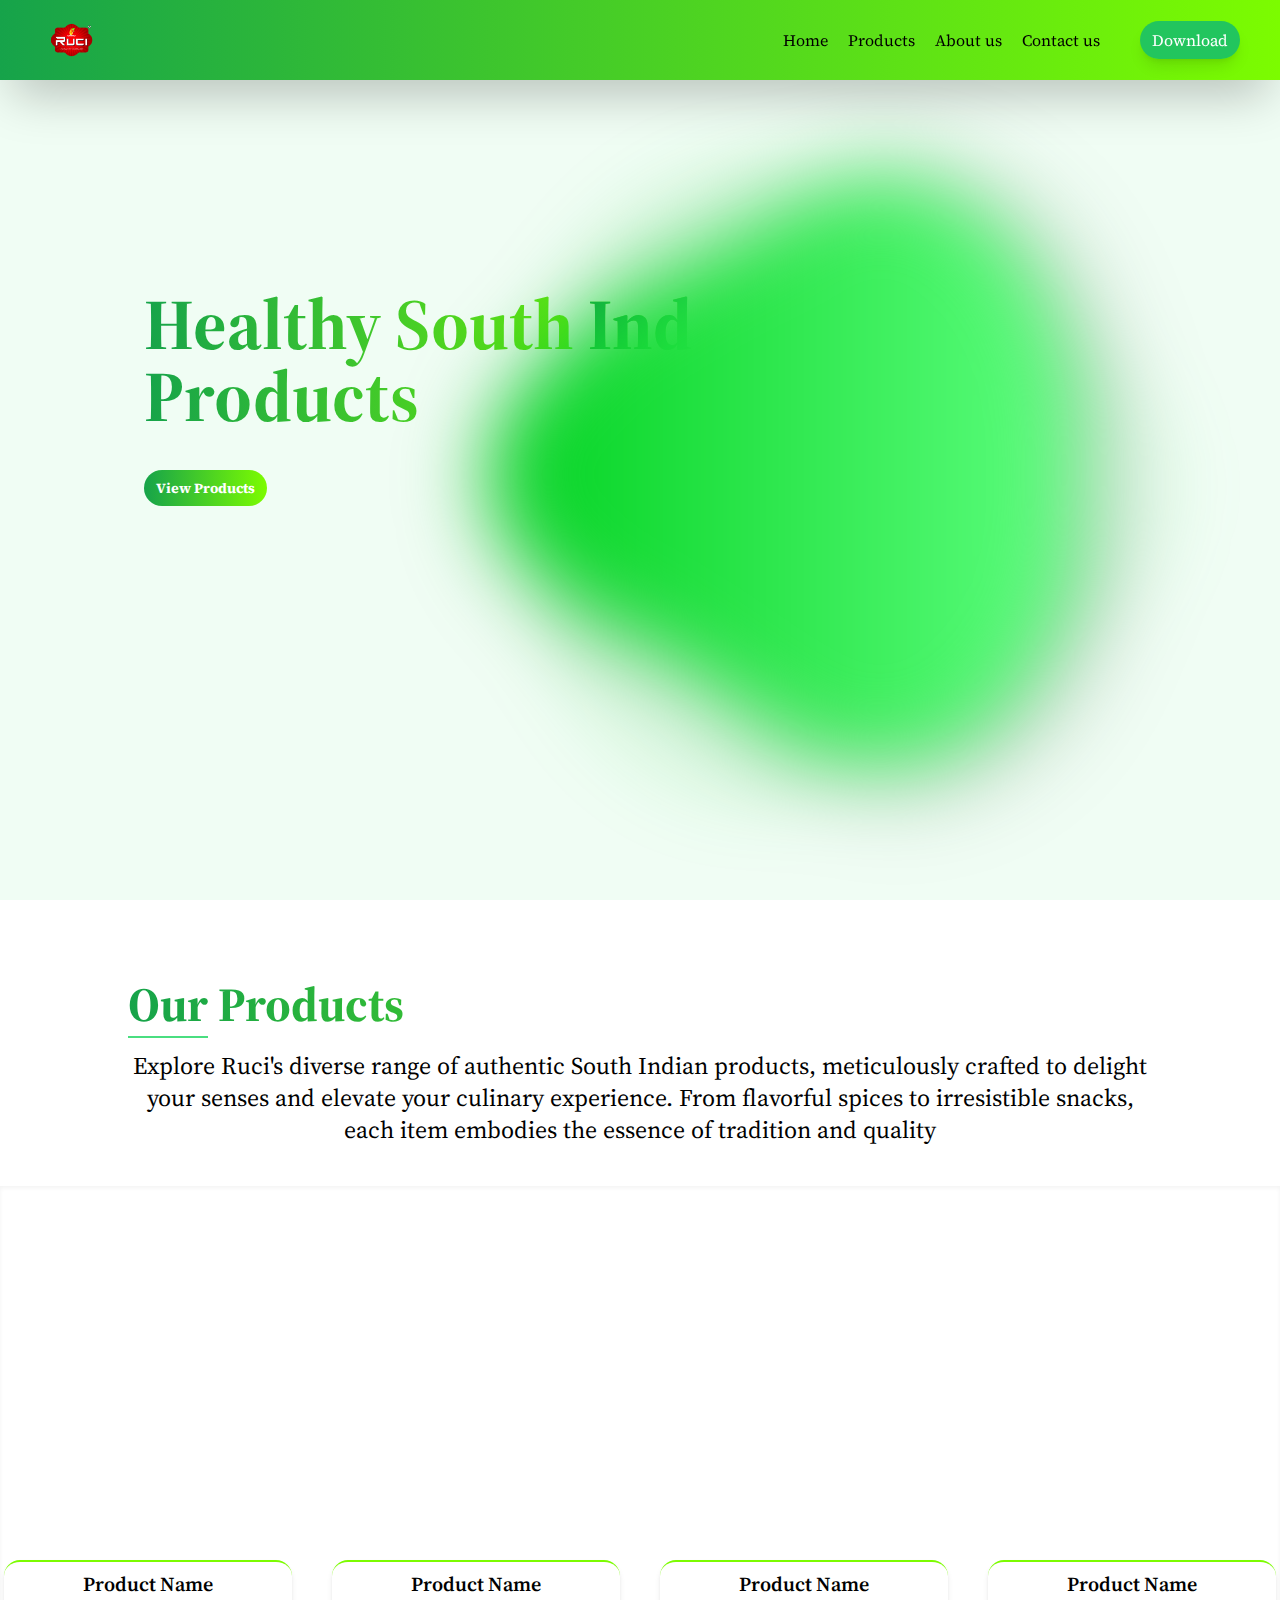
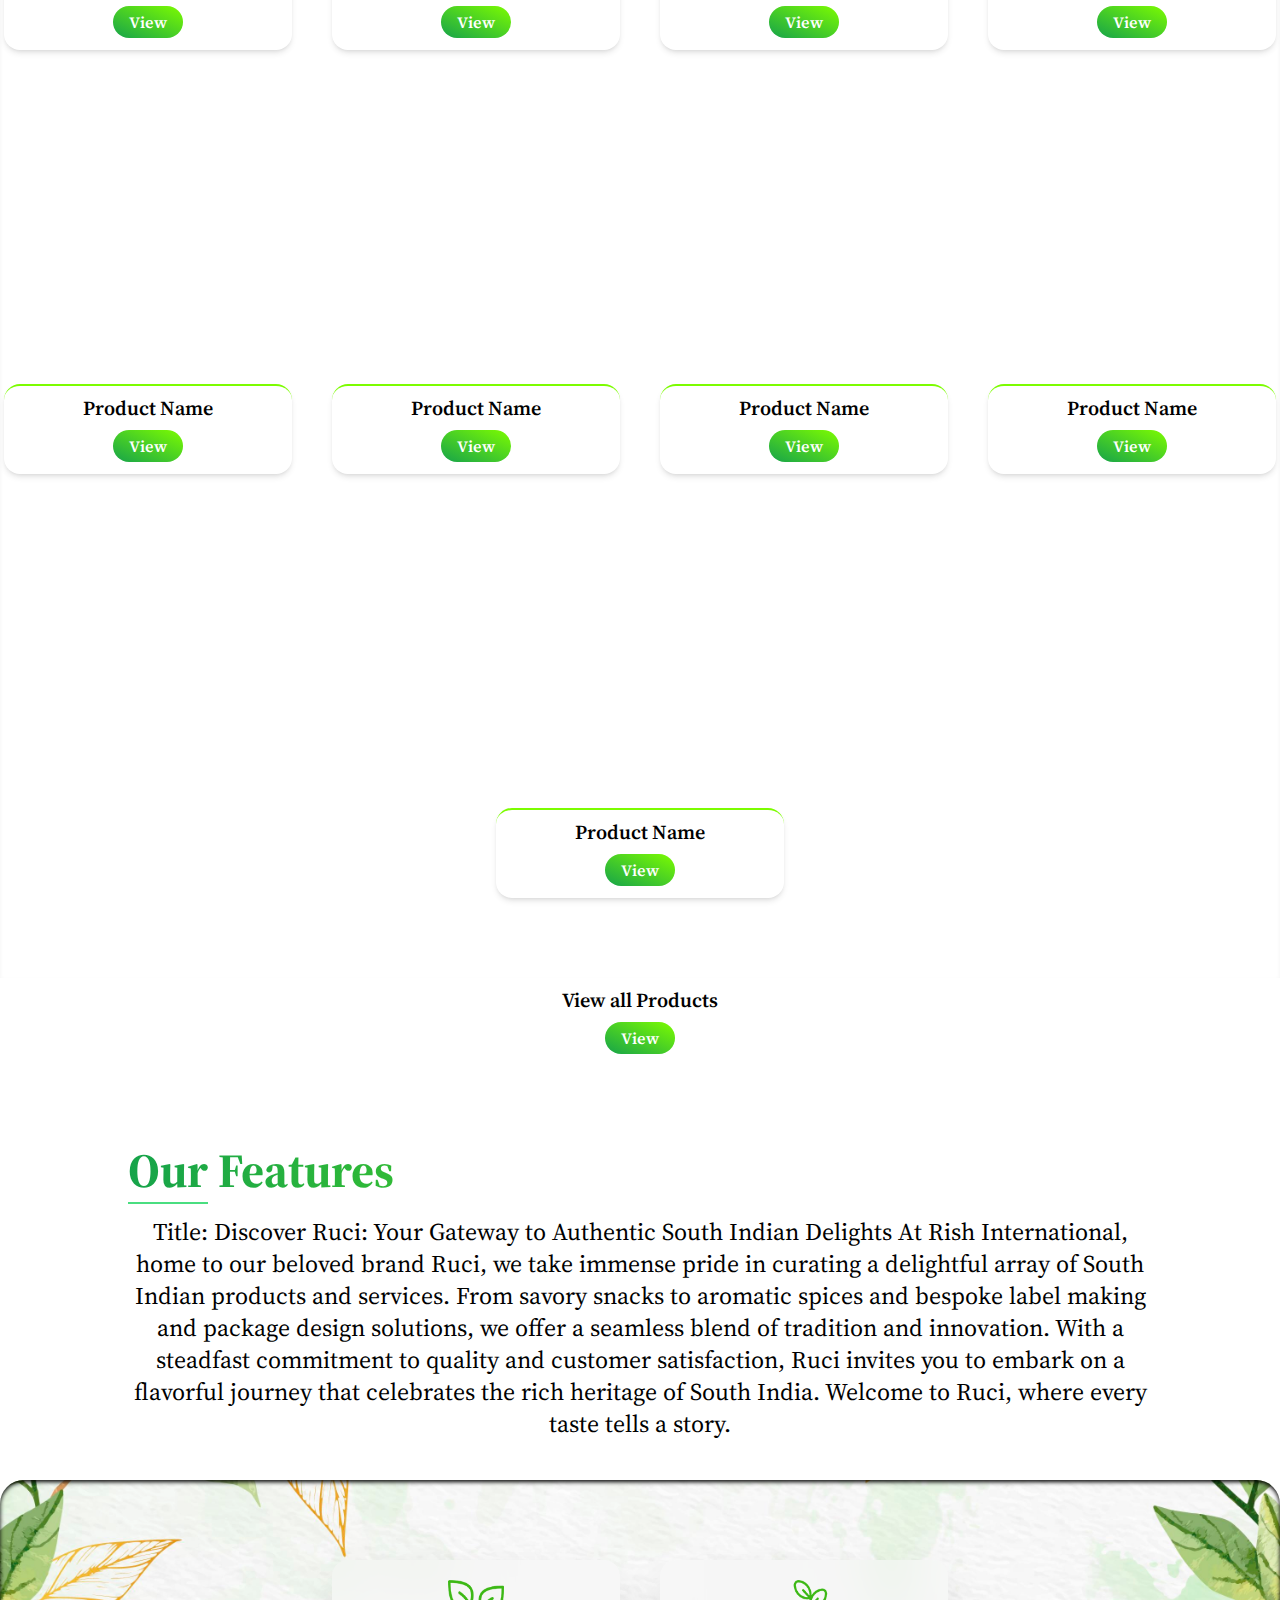
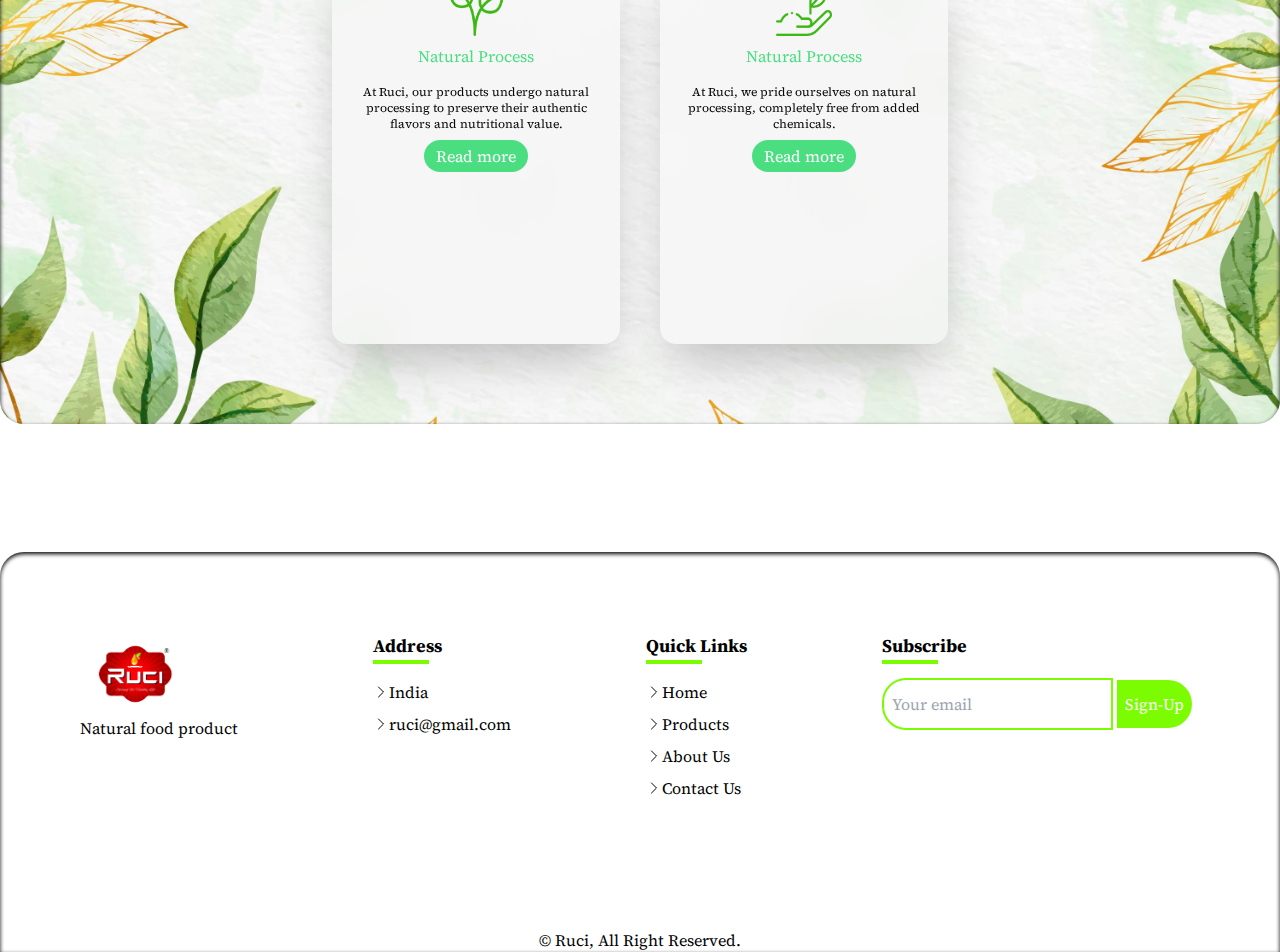
==== commit f09946db: "Update index.html" ====
--- a/src/index.html
+++ b/src/index.html
@@ -31,7 +31,7 @@
         <div class="relative overflow-hidden h-[50vh] lg:h-screen">
 
             <img class="absolute  h-[30vh] lg:h-[85vh] z-10 blur-2xl  right-[10vh] lg:right-24 bottom-28 md:bottom-10 animate-spin-slow"
-                src="../img/a2.png" alt="">
+                src="../img/a7.png" alt="">
             <img class="absolute hidden  h-[14vh] lg:h-[85vh] z-10  drop-shadow-md shadow-black right-[20vh] lg:right-24 bottom-44 md:bottom-10 "
                 src="../img/p2.png" alt="">
           
@@ -469,4 +469,4 @@
     <script src="./js/main.js"></script>
 </body>
 
-</html>+</html>
